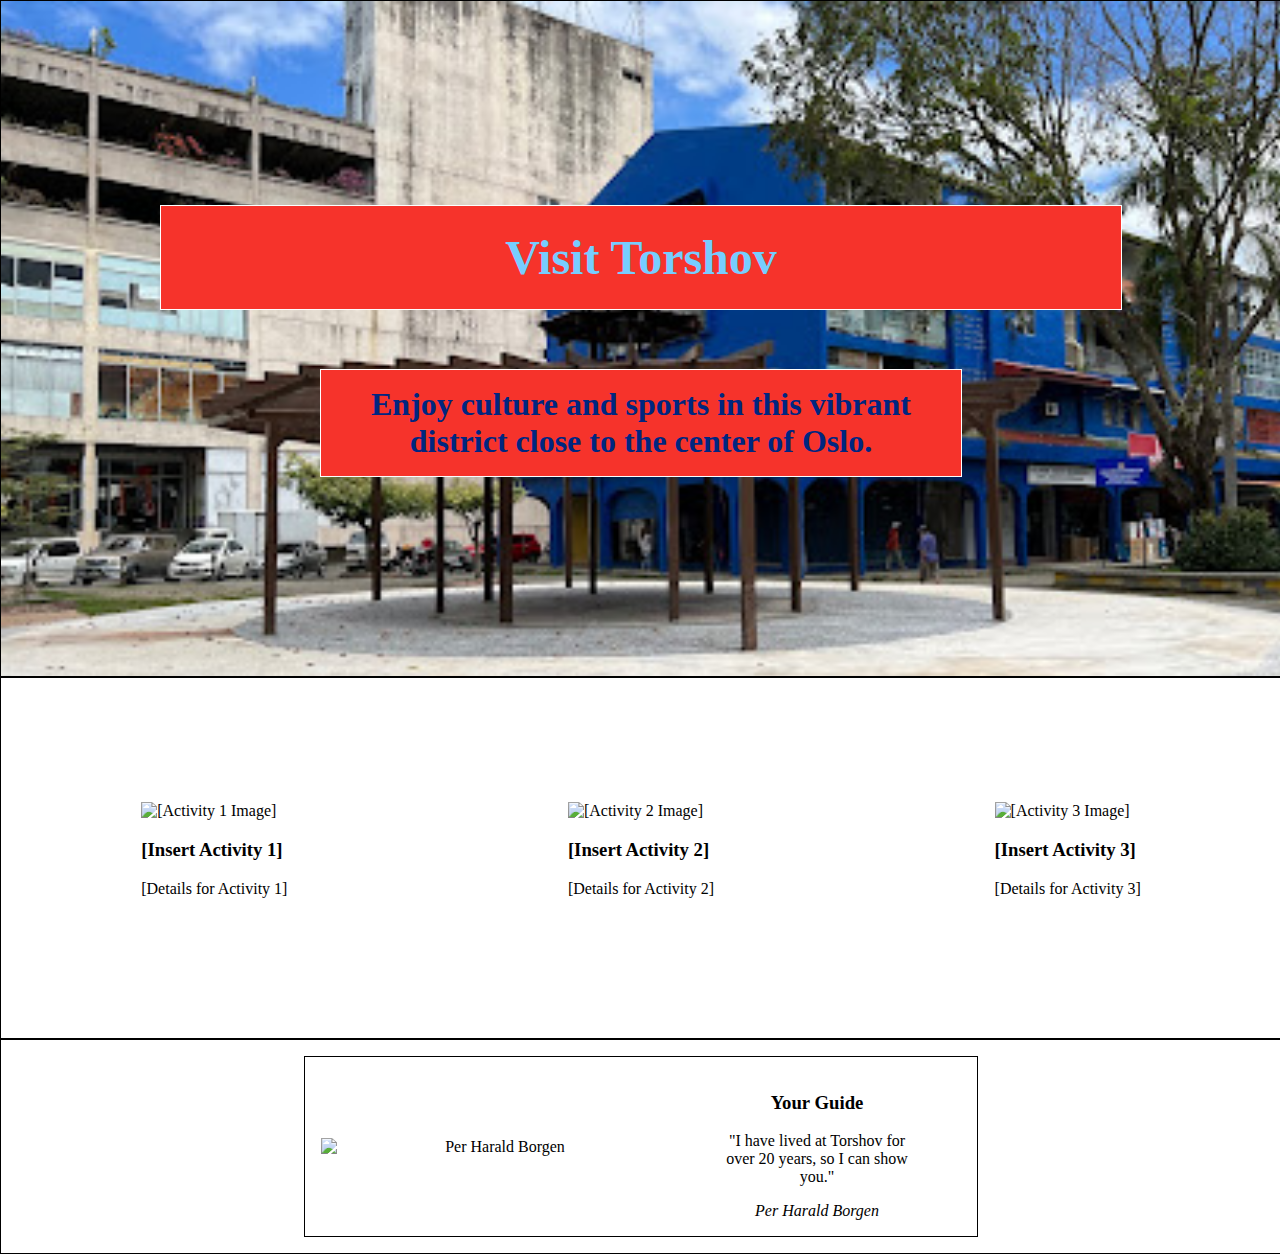
==== 1-Hometown_Homepage/hometown_homepage.html @ 95619536 "Creating new HTML and  CSS files" ====
<!DOCTYPE html>
<html lang="en">
<head>
    <meta charset="UTF-8">
    <meta name="viewport" content="width=device-width, initial-scale=1.0">
    <title>Visit Donggongon!</title>
    <link rel="stylesheet" href="hometown_homepage.css">
</head>
<body>
    <!-- Hero Section -->
    <section class="hero">
        <h1 class="welcome" id="welcome-1">Visit Torshov</h1>
        <h2 class="welcome" id="welcome-2">Enjoy culture and sports in this vibrant district close to the center of Oslo.</h2>
    </section>
    <!-- Activities Section -->
    <section class="activities">
        <div class="activity" id="no-1">
            <img src="" alt="[Activity 1 Image]" class="act-img" id="img-1">
            <h3 class="act-name" id="name-1">[Insert Activity 1]</h3>
            <p class="act-details" id="detail-1">[Details for Activity 1]</p>
        </div>
        <div class="activity" id="no-2">
            <img src="" alt="[Activity 2 Image]" class="act-img" id="img-2">
            <h3 class="act-name" id="name-2">[Insert Activity 2]</h3>
            <p class="act-details" id="detail-2">[Details for Activity 2]</p>
        </div>
        <div class="activity" id="no-3">
            <img src="" alt="[Activity 3 Image]" class="act-img" id="img-3">
            <h3 class="act-name" id="name-3">[Insert Activity 3]</h3>
            <p class="act-details" id="detail-3">[Details for Activity 3]</p>
        </div>
    </section>
    <!-- Guide Section -->
    <section class="guide">
        <div class="card">
            <img src="" alt="Per Harald Borgen" class="guide-pic">
            <section class="guide-details">
                <h3 class="guide-intro">Your Guide</h3>
                <blockquote class="guide-quote">"I have lived at Torshov for over 20 years, so I can show you."</blockquote>
                <cite class="guide-name">Per Harald Borgen</cite>
            </section>
        </div>
    </section>
</body>
</html>
---- 1-Hometown_Homepage/hometown_homepage.css ----
body {
    margin: 0;
    box-sizing: border-box;
}

.hero {
    background-image: url(./images/Donggongon.jpg);
    background-size: cover;
    display: flex;
    flex-direction: column;
    justify-content: center;
    align-items: center;
    width: 100%;
    height: 75vh;
    border: 1px solid black;
}

/* Colours of the Flag of Sabah */
/* Retrieved from the website SchemeColor.com */
/* https://www.schemecolor.com/sabah-flag-colors.php */
/* Maya Blue (#77CDFF) */
/* Resolution Blue (#002680) */
/* Blue Cola (#0085D7) */
/* White (#FFFFFF) */
/* Deep Carmine Pink (#F6332B) */

.welcome {
    background-color: #F6332B;
    border: 1px solid white;
    padding: 0.5em 0em;
    user-select: none;
    text-align: center;
    width: 20em;
}

#welcome-1 {
    font-size: 3rem;
    color: #77CDFF;
}

#welcome-2 {
    font-size: 2rem;
    color: #002680;
}

.activities {
    display: flex;
    justify-content: space-around;
    align-items: center;
    width: 100%;
    height: 40vh;
    border: 1px solid black;
    
}

.guide {
    text-align: center;
    width: 100%;
    height: auto;
    border: 1px solid black;
}

.card {
    width: 50%;
    display: flex;
    justify-content: space-evenly;
    margin: 1em auto;
    padding: 1em;
    border: 1px solid black;
}

.guide-pic {
    width: 55%;
    align-self: center;
}

.guide-details {
    width: 45%;
}
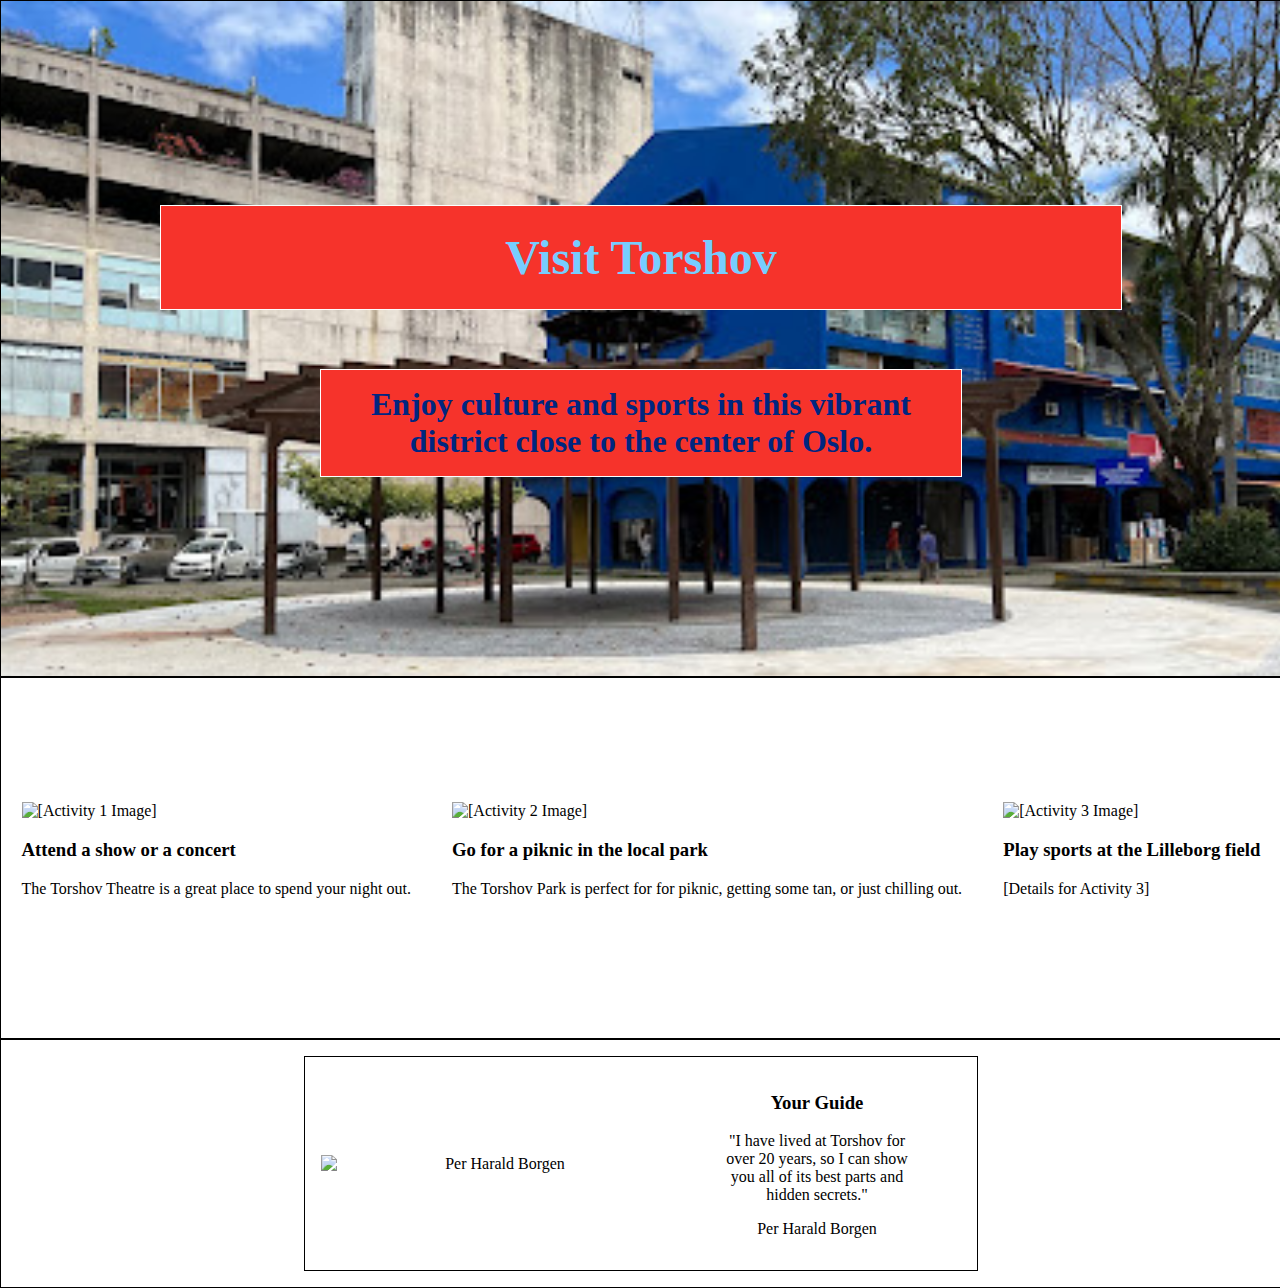
==== commit e5d2c964: "Adding more details from Figma file." ====
--- a/1-Hometown_Homepage/hometown_homepage.html
+++ b/1-Hometown_Homepage/hometown_homepage.html
@@ -16,17 +16,17 @@
     <section class="activities">
         <div class="activity" id="no-1">
             <img src="" alt="[Activity 1 Image]" class="act-img" id="img-1">
-            <h3 class="act-name" id="name-1">[Insert Activity 1]</h3>
-            <p class="act-details" id="detail-1">[Details for Activity 1]</p>
+            <h3 class="act-name" id="name-1">Attend a show or a concert</h3>
+            <p class="act-details" id="detail-1">The Torshov Theatre is a great place to spend your night out.</p>
         </div>
         <div class="activity" id="no-2">
             <img src="" alt="[Activity 2 Image]" class="act-img" id="img-2">
-            <h3 class="act-name" id="name-2">[Insert Activity 2]</h3>
-            <p class="act-details" id="detail-2">[Details for Activity 2]</p>
+            <h3 class="act-name" id="name-2">Go for a piknic in the local park</h3>
+            <p class="act-details" id="detail-2">The Torshov Park is perfect for for piknic, getting some tan, or just chilling out.</p>
         </div>
         <div class="activity" id="no-3">
             <img src="" alt="[Activity 3 Image]" class="act-img" id="img-3">
-            <h3 class="act-name" id="name-3">[Insert Activity 3]</h3>
+            <h3 class="act-name" id="name-3">Play sports at the Lilleborg field</h3>
             <p class="act-details" id="detail-3">[Details for Activity 3]</p>
         </div>
     </section>
@@ -36,8 +36,8 @@
             <img src="" alt="Per Harald Borgen" class="guide-pic">
             <section class="guide-details">
                 <h3 class="guide-intro">Your Guide</h3>
-                <blockquote class="guide-quote">"I have lived at Torshov for over 20 years, so I can show you."</blockquote>
-                <cite class="guide-name">Per Harald Borgen</cite>
+                <blockquote class="guide-quote">"I have lived at Torshov for over 20 years, so I can show you all of its best parts and hidden secrets."</blockquote>
+                <p class="guide-name">Per Harald Borgen</p>
             </section>
         </div>
     </section>
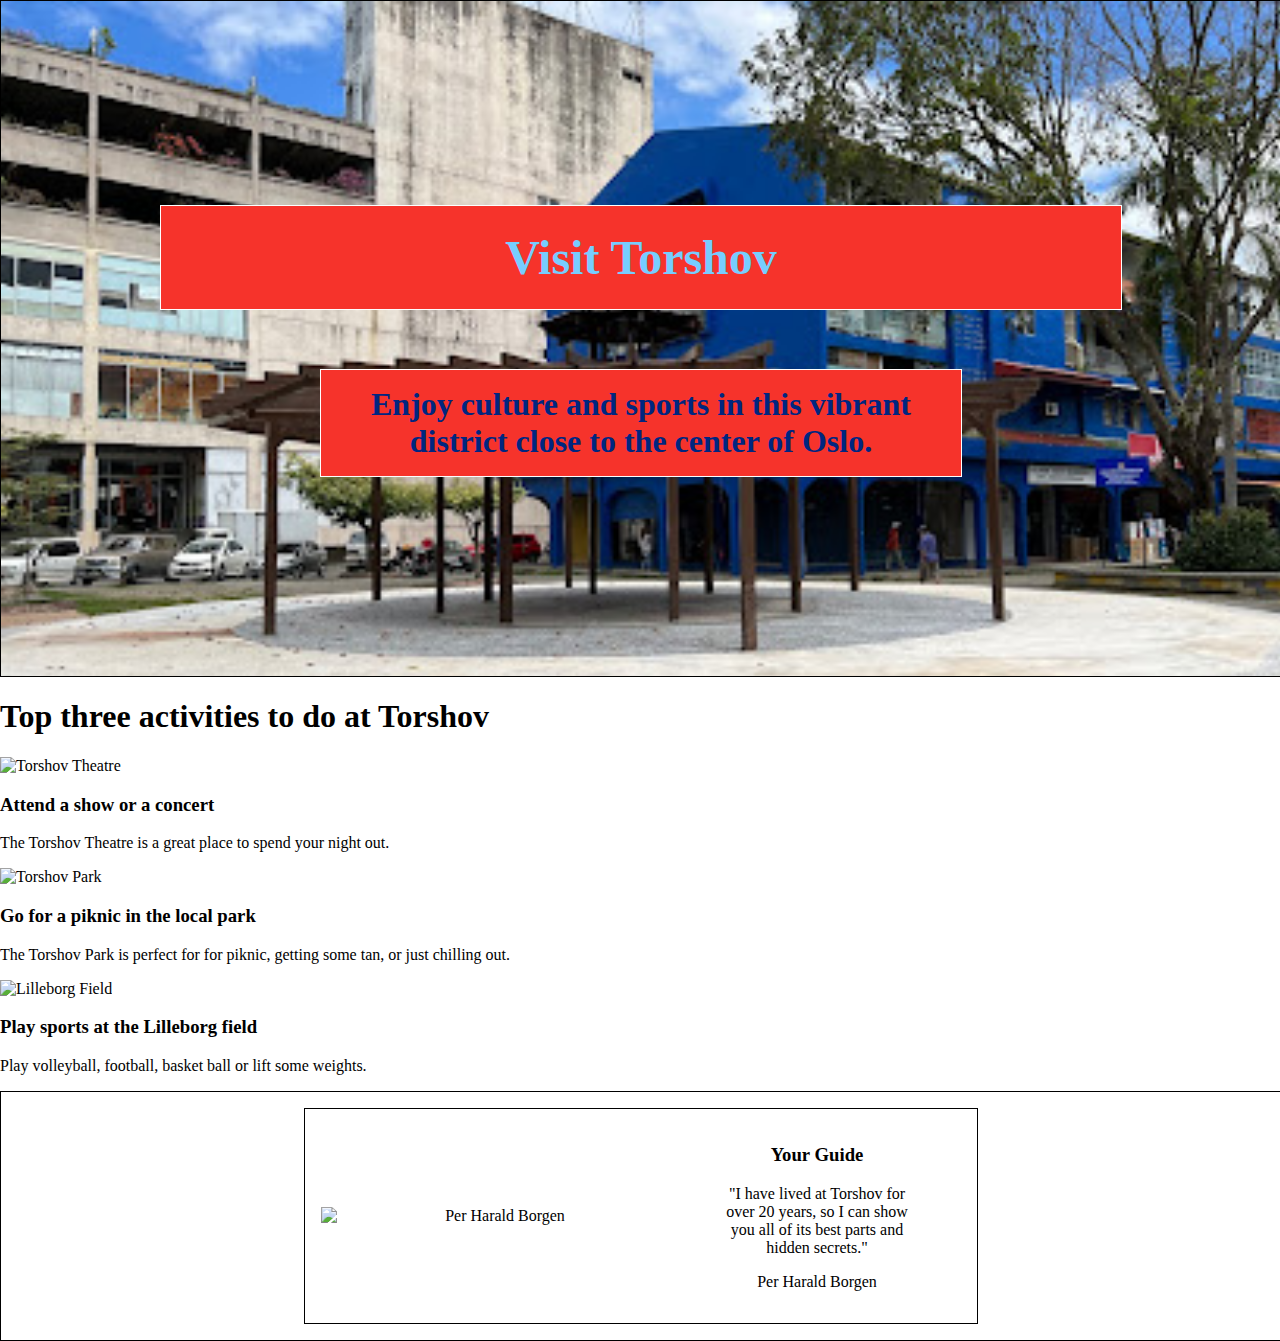
==== commit 93894108: "New sections and section rename" ====
--- a/1-Hometown_Homepage/hometown_homepage.html
+++ b/1-Hometown_Homepage/hometown_homepage.html
@@ -14,21 +14,25 @@
     </section>
     <!-- Activities Section -->
     <section class="activities">
-        <div class="activity" id="no-1">
-            <img src="" alt="[Activity 1 Image]" class="act-img" id="img-1">
-            <h3 class="act-name" id="name-1">Attend a show or a concert</h3>
-            <p class="act-details" id="detail-1">The Torshov Theatre is a great place to spend your night out.</p>
-        </div>
-        <div class="activity" id="no-2">
-            <img src="" alt="[Activity 2 Image]" class="act-img" id="img-2">
-            <h3 class="act-name" id="name-2">Go for a piknic in the local park</h3>
-            <p class="act-details" id="detail-2">The Torshov Park is perfect for for piknic, getting some tan, or just chilling out.</p>
-        </div>
-        <div class="activity" id="no-3">
-            <img src="" alt="[Activity 3 Image]" class="act-img" id="img-3">
-            <h3 class="act-name" id="name-3">Play sports at the Lilleborg field</h3>
-            <p class="act-details" id="detail-3">[Details for Activity 3]</p>
-        </div>
+        <h1 class="top-three">Top three activities to do at Torshov</h1>
+        <section class="activity-list">
+            <div class="activity" id="no-1">
+                <img src="" alt="Torshov Theatre" class="act-img" id="img-1">
+                <h3 class="act-name" id="name-1">Attend a show or a concert</h3>
+                <p class="act-details" id="detail-1">The Torshov Theatre is a great place to spend your night out.</p>
+            </div>
+            <div class="activity" id="no-2">
+                <img src="" alt="Torshov Park" class="act-img" id="img-2">
+                <h3 class="act-name" id="name-2">Go for a piknic in the local park</h3>
+                <p class="act-details" id="detail-2">The Torshov Park is perfect for for piknic, getting some tan, or just chilling out.</p>
+            </div>
+            <div class="activity" id="no-3">
+                <img src="" alt="Lilleborg Field" class="act-img" id="img-3">
+                <h3 class="act-name" id="name-3">Play sports at the Lilleborg field</h3>
+                <p class="act-details" id="detail-3">Play volleyball, football, basket ball or lift some weights.</p>
+            </div>
+        </section>
+        
     </section>
     <!-- Guide Section -->
     <section class="guide">
--- a/1-Hometown_Homepage/hometown_homepage.css
+++ b/1-Hometown_Homepage/hometown_homepage.css
@@ -43,7 +43,7 @@
     color: #002680;
 }
 
-.activities {
+.activitiy-list {
     display: flex;
     justify-content: space-around;
     align-items: center;
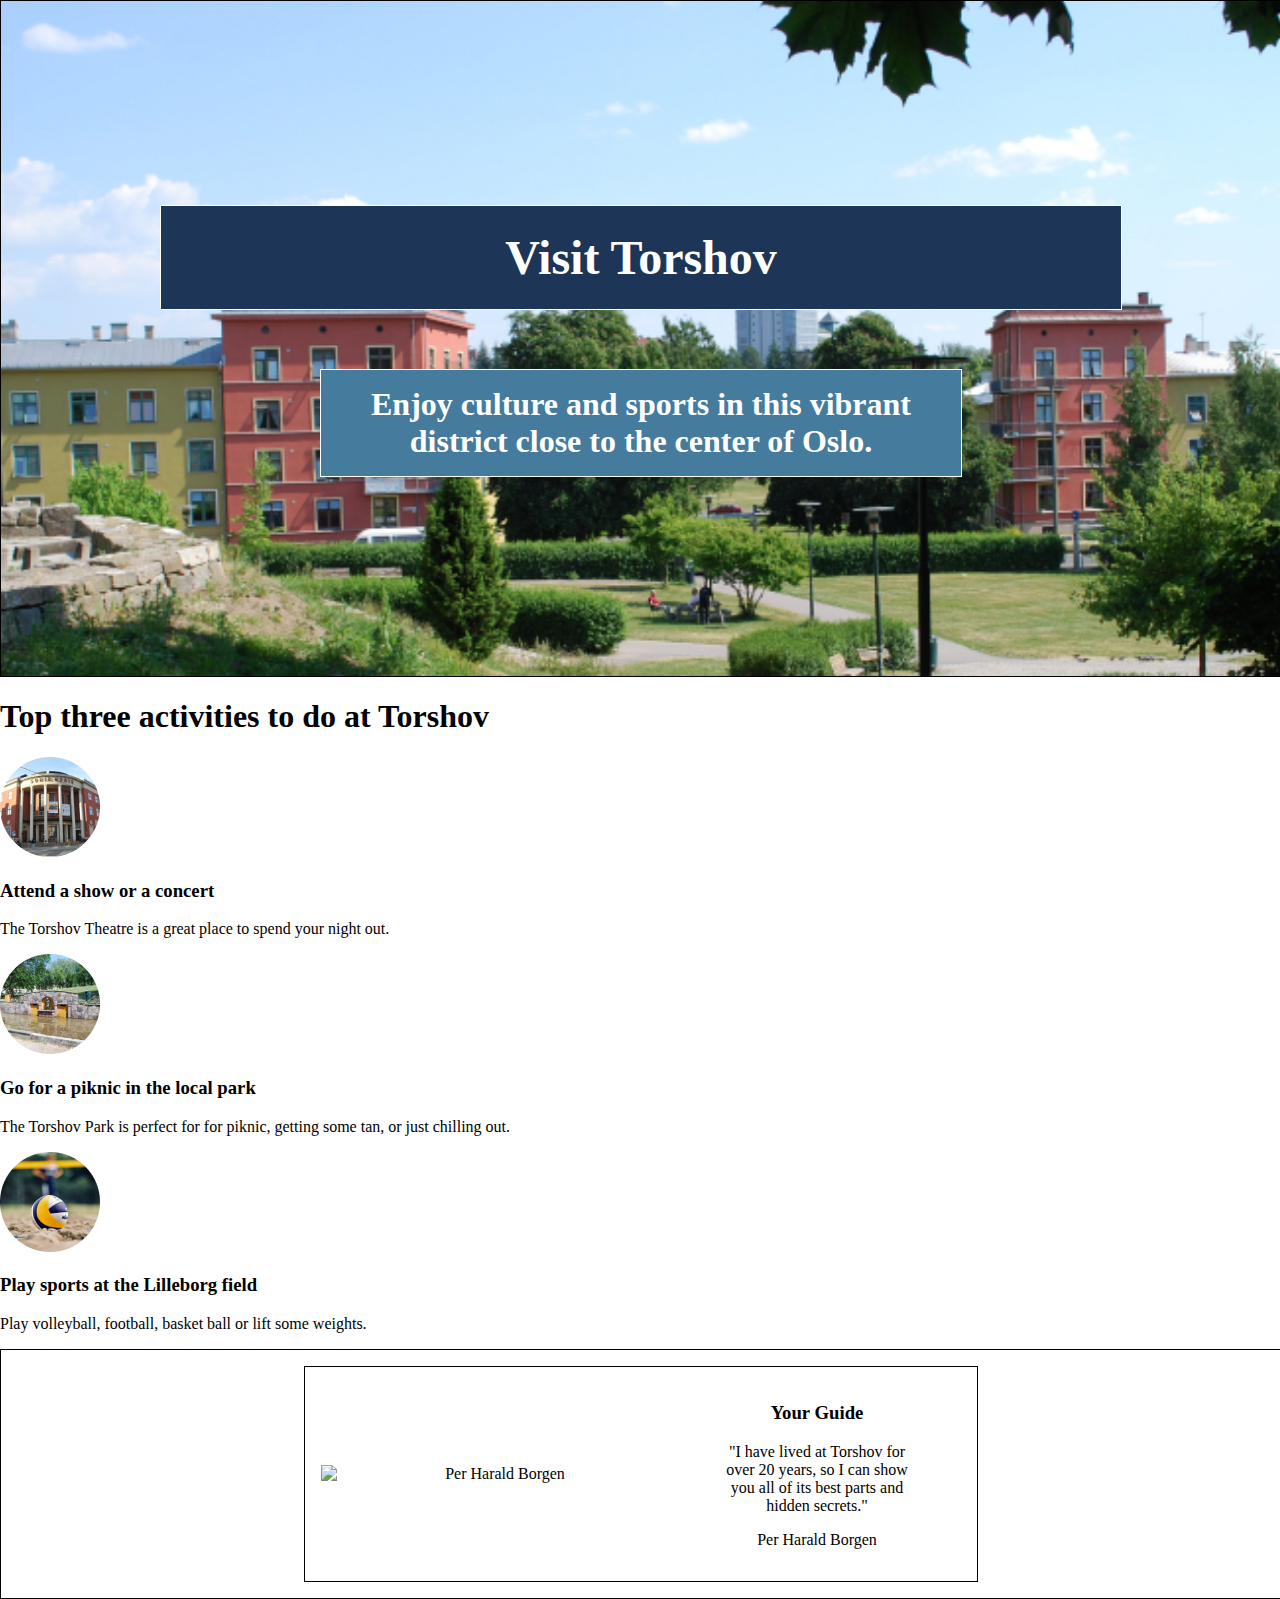
==== commit cf22cb91: "Images for the Activities Section." ====
--- a/1-Hometown_Homepage/hometown_homepage.html
+++ b/1-Hometown_Homepage/hometown_homepage.html
@@ -3,7 +3,7 @@
 <head>
     <meta charset="UTF-8">
     <meta name="viewport" content="width=device-width, initial-scale=1.0">
-    <title>Visit Donggongon!</title>
+    <title>Hometown Homepage Project</title>
     <link rel="stylesheet" href="hometown_homepage.css">
 </head>
 <body>
@@ -17,17 +17,17 @@
         <h1 class="top-three">Top three activities to do at Torshov</h1>
         <section class="activity-list">
             <div class="activity" id="no-1">
-                <img src="" alt="Torshov Theatre" class="act-img" id="img-1">
+                <img src="images/torshov_theatre.png" alt="Torshov Theatre" class="act-img" id="img-1">
                 <h3 class="act-name" id="name-1">Attend a show or a concert</h3>
                 <p class="act-details" id="detail-1">The Torshov Theatre is a great place to spend your night out.</p>
             </div>
             <div class="activity" id="no-2">
-                <img src="" alt="Torshov Park" class="act-img" id="img-2">
+                <img src="images/torshov_park.png" alt="Torshov Park" class="act-img" id="img-2">
                 <h3 class="act-name" id="name-2">Go for a piknic in the local park</h3>
                 <p class="act-details" id="detail-2">The Torshov Park is perfect for for piknic, getting some tan, or just chilling out.</p>
             </div>
             <div class="activity" id="no-3">
-                <img src="" alt="Lilleborg Field" class="act-img" id="img-3">
+                <img src="images/lilleborg_field.png" alt="Lilleborg Field" class="act-img" id="img-3">
                 <h3 class="act-name" id="name-3">Play sports at the Lilleborg field</h3>
                 <p class="act-details" id="detail-3">Play volleyball, football, basket ball or lift some weights.</p>
             </div>
--- a/1-Hometown_Homepage/hometown_homepage.css
+++ b/1-Hometown_Homepage/hometown_homepage.css
@@ -4,7 +4,7 @@
 }
 
 .hero {
-    background-image: url(./images/Donggongon.jpg);
+    background-image: url(images/torshov-image.png);
     background-size: cover;
     display: flex;
     flex-direction: column;
@@ -15,18 +15,10 @@
     border: 1px solid black;
 }
 
-/* Colours of the Flag of Sabah */
-/* Retrieved from the website SchemeColor.com */
-/* https://www.schemecolor.com/sabah-flag-colors.php */
-/* Maya Blue (#77CDFF) */
-/* Resolution Blue (#002680) */
-/* Blue Cola (#0085D7) */
-/* White (#FFFFFF) */
-/* Deep Carmine Pink (#F6332B) */
-
 .welcome {
     background-color: #F6332B;
     border: 1px solid white;
+    color: #FFFFFF;
     padding: 0.5em 0em;
     user-select: none;
     text-align: center;
@@ -35,12 +27,12 @@
 
 #welcome-1 {
     font-size: 3rem;
-    color: #77CDFF;
+    background-color: #1D3557;
 }
 
 #welcome-2 {
     font-size: 2rem;
-    color: #002680;
+    background-color: #457B9D;
 }
 
 .activitiy-list {
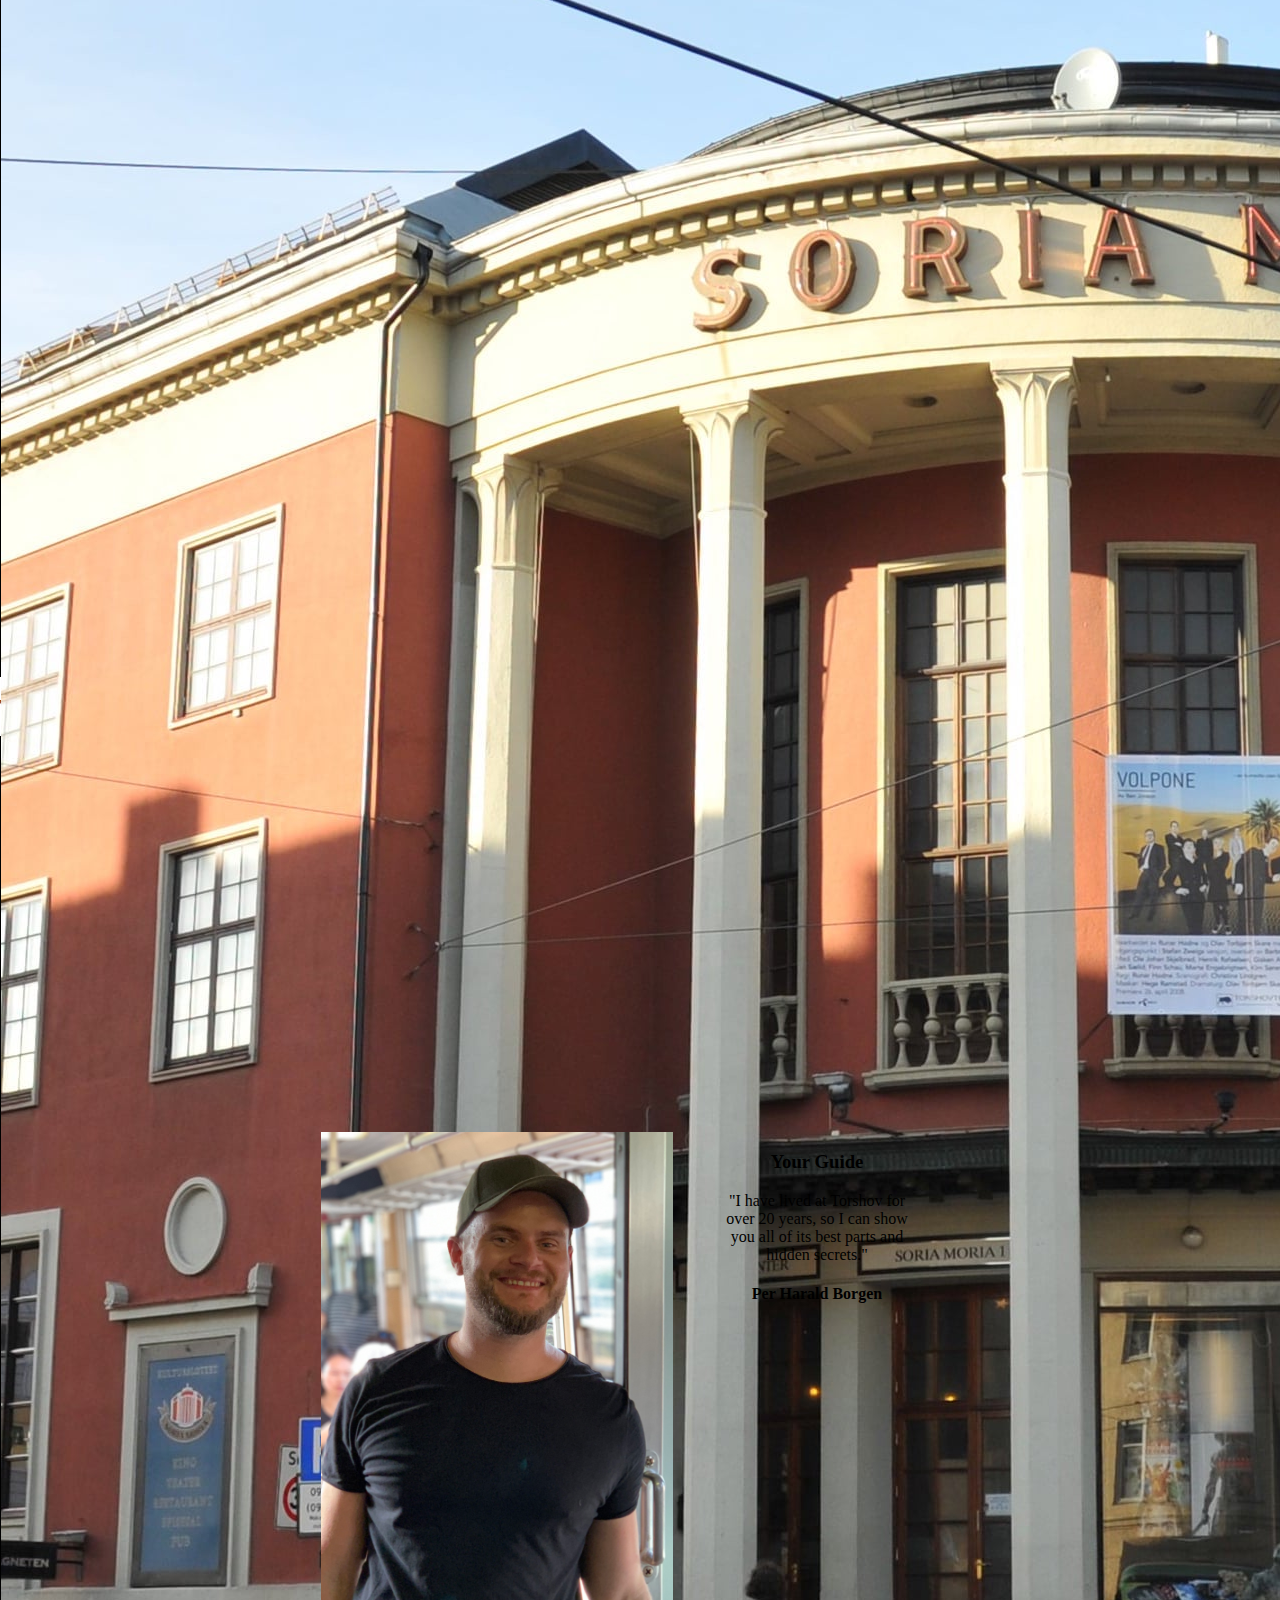
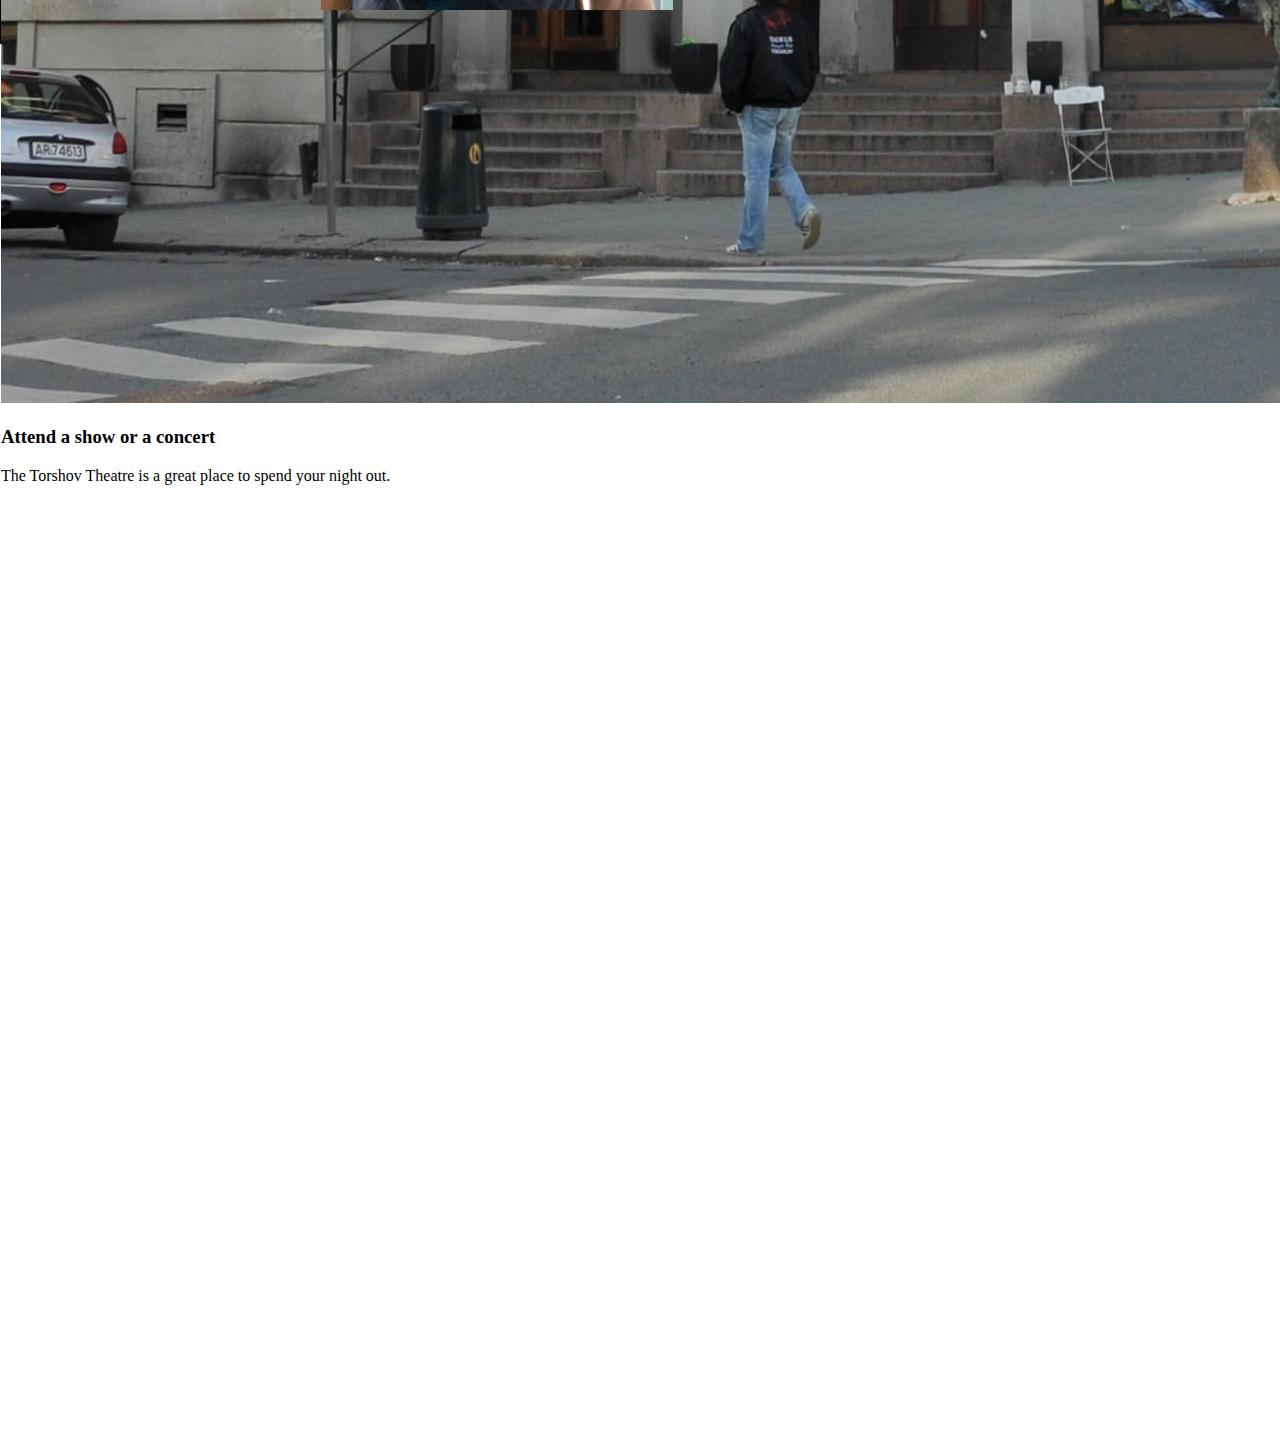
==== commit 133bd02e: "Image changes, new image and tag changes" ====
--- a/1-Hometown_Homepage/hometown_homepage.html
+++ b/1-Hometown_Homepage/hometown_homepage.html
@@ -14,20 +14,20 @@
     </section>
     <!-- Activities Section -->
     <section class="activities">
-        <h1 class="top-three">Top three activities to do at Torshov</h1>
+        <h3 class="top-three">Top three activities to do at Torshov</h3>
         <section class="activity-list">
             <div class="activity" id="no-1">
-                <img src="images/torshov_theatre.png" alt="Torshov Theatre" class="act-img" id="img-1">
+                <img src="./images/theatre.jpg" alt="Torshov Theatre" class="act-img" id="img-1">
                 <h3 class="act-name" id="name-1">Attend a show or a concert</h3>
                 <p class="act-details" id="detail-1">The Torshov Theatre is a great place to spend your night out.</p>
             </div>
             <div class="activity" id="no-2">
-                <img src="images/torshov_park.png" alt="Torshov Park" class="act-img" id="img-2">
+                <img src="./images/park.jpg" alt="Torshov Park" class="act-img" id="img-2">
                 <h3 class="act-name" id="name-2">Go for a piknic in the local park</h3>
                 <p class="act-details" id="detail-2">The Torshov Park is perfect for for piknic, getting some tan, or just chilling out.</p>
             </div>
             <div class="activity" id="no-3">
-                <img src="images/lilleborg_field.png" alt="Lilleborg Field" class="act-img" id="img-3">
+                <img src="./images/sports.jpg" alt="Lilleborg Field" class="act-img" id="img-3">
                 <h3 class="act-name" id="name-3">Play sports at the Lilleborg field</h3>
                 <p class="act-details" id="detail-3">Play volleyball, football, basket ball or lift some weights.</p>
             </div>
@@ -37,11 +37,11 @@
     <!-- Guide Section -->
     <section class="guide">
         <div class="card">
-            <img src="" alt="Per Harald Borgen" class="guide-pic">
+            <img src="./images/per.jpg" alt="Per Harald Borgen" class="guide-pic">
             <section class="guide-details">
                 <h3 class="guide-intro">Your Guide</h3>
                 <blockquote class="guide-quote">"I have lived at Torshov for over 20 years, so I can show you all of its best parts and hidden secrets."</blockquote>
-                <p class="guide-name">Per Harald Borgen</p>
+                <h4 class="guide-name">Per Harald Borgen</h4>
             </section>
         </div>
     </section>
--- a/1-Hometown_Homepage/hometown_homepage.css
+++ b/1-Hometown_Homepage/hometown_homepage.css
@@ -35,7 +35,7 @@
     background-color: #457B9D;
 }
 
-.activitiy-list {
+.activity-list {
     display: flex;
     justify-content: space-around;
     align-items: center;
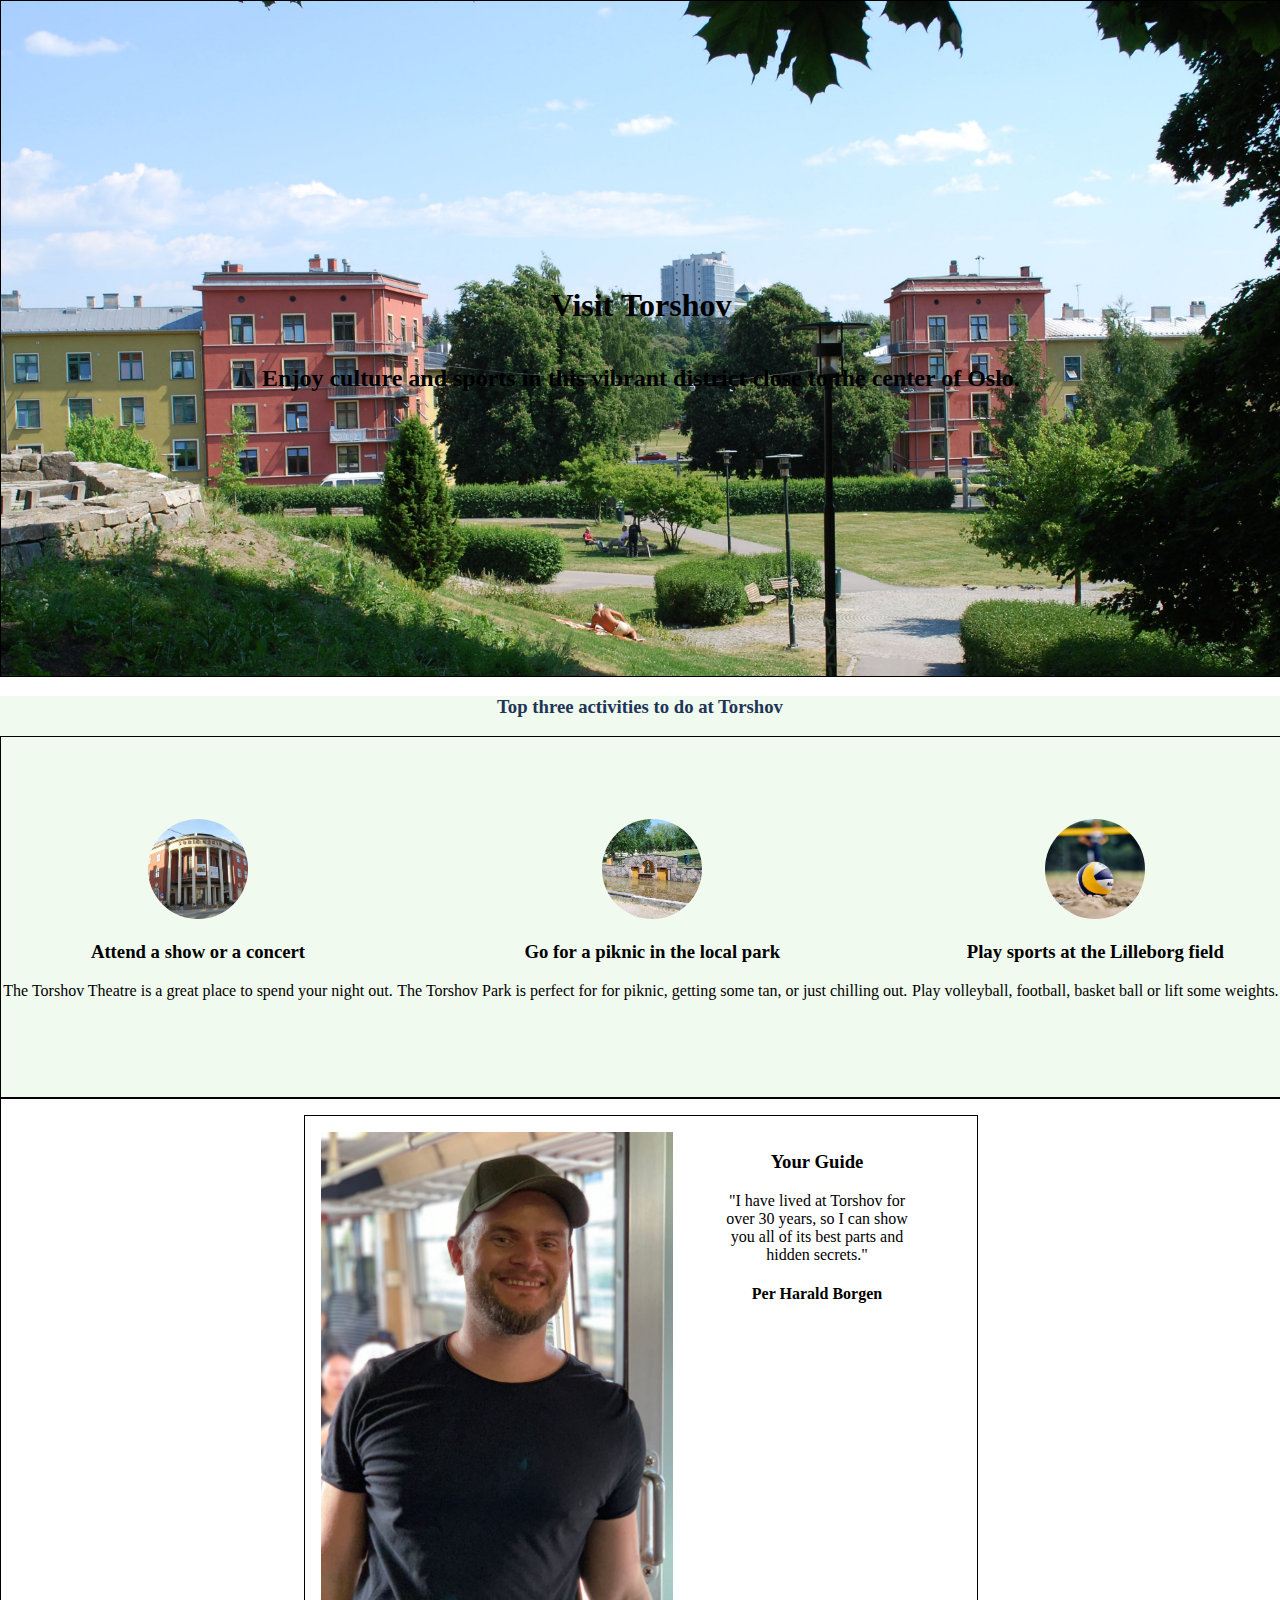
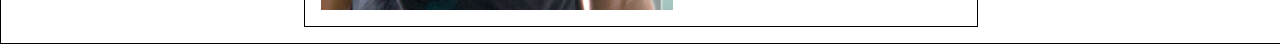
==== commit dc81bbfc: "30 years, not 20 years." ====
--- a/1-Hometown_Homepage/hometown_homepage.html
+++ b/1-Hometown_Homepage/hometown_homepage.html
@@ -40,7 +40,7 @@
             <img src="./images/per.jpg" alt="Per Harald Borgen" class="guide-pic">
             <section class="guide-details">
                 <h3 class="guide-intro">Your Guide</h3>
-                <blockquote class="guide-quote">"I have lived at Torshov for over 20 years, so I can show you all of its best parts and hidden secrets."</blockquote>
+                <blockquote class="guide-quote">"I have lived at Torshov for over 30 years, so I can show you all of its best parts and hidden secrets."</blockquote>
                 <h4 class="guide-name">Per Harald Borgen</h4>
             </section>
         </div>
--- a/1-Hometown_Homepage/hometown_homepage.css
+++ b/1-Hometown_Homepage/hometown_homepage.css
@@ -1,10 +1,16 @@
 body {
     margin: 0;
     box-sizing: border-box;
-}
+    text-align: center;
+}
+
+/* font-family: Arial; */
+/* font-style: normal; */
+/* font-weight: 700; */
+/* line-height: normal; */
 
 .hero {
-    background-image: url(images/torshov-image.png);
+    background-image: url("./images/torshov.jpg");
     background-size: cover;
     display: flex;
     flex-direction: column;
@@ -15,25 +21,120 @@
     border: 1px solid black;
 }
 
-.welcome {
-    background-color: #F6332B;
+/* Torshov Background Image */
+/* Image Layout */
+/* width: 720px; */
+/* height: 343px; */
+/* flex-shrink: 0; */
+
+/* Image Style */
+/* background: url(<path-to-image>), lightgray -2.446px -5.91px / 101.181% 136.247% no-repeat; */
+
+.hero-text {
     border: 1px solid white;
     color: #FFFFFF;
     padding: 0.5em 0em;
     user-select: none;
-    text-align: center;
     width: 20em;
 }
 
-#welcome-1 {
+/* .hero-text */
+/* border-radius: 10px; */
+/* flex-shrink: 0; */
+/* color: #FFF; */
+
+#hero-text-1 {
     font-size: 3rem;
     background-color: #1D3557;
 }
 
-#welcome-2 {
+/* VISIT TORSHOV */
+
+/* Box Layout */
+/* width: 225px; */
+/* height: 42px; */
+/* flex-shrink: 0; */
+
+/* Box Style */
+/* border-radius: 10px; */
+/* background: #1D3557; */
+
+/* Text Layout */
+/* width: 201px; */
+/* height: 34px; */
+/* flex-shrink: 0; */
+
+/* Typography */
+/* color: #FFF; */
+/* text-align: center; */
+/* font-family: Arial; */
+/* font-size: 32px; */
+/* font-style: normal; */
+/* font-weight: 700; */
+/* line-height: normal; */
+
+#hero-text-2 {
     font-size: 2rem;
     background-color: #457B9D;
 }
+
+/* "Enjoy culture and sports ..." */
+
+/* Box Layout */
+/* width: 412px; */
+/* height: 52px; */
+/* flex-shrink: 0; */
+
+/* Box Style */
+/* border-radius: 10px; */
+/* background: #457B9D; */
+
+/* Text Layout */
+/* width: 355px; */
+/* height: 39px; */
+/* flex-shrink: 0; */
+
+/* Typography */
+/* color: #FFF; */
+/* text-align: center; */
+/* font-family: Arial; */
+/* font-size: 18.72px; */
+/* font-style: normal; */
+/* font-weight: 700; */
+/* line-height: normal; */
+
+.activities {
+    background-color: #F1FAEE;
+}
+
+/* Activities Section */
+/* Layout */
+/* width: 720px; */
+/* height: 378px; */
+
+/* Style */
+/* background: #F1FAEE; */
+/* box-shadow: 0px 4px 4px 0px rgba(0, 0, 0, 0.25); */
+
+
+.top-three {
+    color: #1D3557;
+}
+
+/* Top three activities to do at Torshov */
+/* Layout */
+/* width: 439px; */
+/* height: 20px; */
+/* flex-shrink: 0; */
+
+/* Typography */
+/* color: #1D3557; */
+/* text-align: center; */
+/* font-family: Arial; */
+/* font-size: 24px; */
+/* font-style: normal; */
+/* font-weight: 700; */
+/* line-height: normal; */
 
 .activity-list {
     display: flex;
@@ -45,8 +146,74 @@
     
 }
 
+.act-img {
+    width: 100px;
+    border-radius: 100%;
+}
+
+/* Theatre child container*/
+/* Layout */
+/* width: 198px; */
+/* height: 226px; */
+/* flex-shrink: 0; */
+
+/* Theatre Image Group */
+/* Layout */
+/* width: 100px; */
+/* height: 100px; */
+/* flex-shrink: 0; */
+
+/* Contains Ellipse 1 and theatre image */
+
+/* Ellipse 1 */
+/* Layout */
+/* width: 100px; */
+/* height: 100px; */
+/* flex-shrink: 0; */
+
+/* Style */
+/* fill: #C4C4C4; */
+
+/* theatre image */
+/* Layout */
+/* width: 100px; */
+/* height: 99.338px; */
+/* flex-shrink: 0; */
+
+/* Style */
+/* background: url(<path-to-image>), lightgray 50% / cover no-repeat; */
+
+/* Attend a show or a concert */
+/* Layout */
+/* width: 183px; */
+/* height: 32px; */
+/* flex-shrink: 0; */
+
+/* Typography */
+/* color: #1D3557; */
+/* text-align: center; */
+/* font-family: Arial; */
+/* font-size: 16px; */
+/* font-style: normal; */
+/* font-weight: 700; */
+/* line-height: normal; */
+
+/* The Torshov Theatre is a great place to spend your night out. */
+/* Layout */
+/* width: 198px; */
+/* height: 55px; */
+/* flex-shrink: 0; */
+
+/* Typography */
+/* color: #1D3557; */
+/* text-align: center; */
+/* font-family: Arial; */
+/* font-size: 16px; */
+/* font-style: normal; */
+/* font-weight: 400; */
+/* line-height: normal; */
+
 .guide {
-    text-align: center;
     width: 100%;
     height: auto;
     border: 1px solid black;
@@ -61,11 +228,71 @@
     border: 1px solid black;
 }
 
+/* Layout */
+/* width: 400px; */
+/* height: 294px; */
+/* flex-shrink: 0; */
+
+/* Style */
+/* border-radius: 10px; */
+/* background: #A8DADC; */
+/* box-shadow: 0px 6px 0px 0px #1D3557; */
+
 .guide-pic {
     width: 55%;
     align-self: center;
 }
 
+/* Layout */
+/* width: 180px; */
+/* height: 248.667px; */
+/* flex-shrink: 0; */
+
 .guide-details {
     width: 45%;
-}+}
+
+/* Your Guide */
+/* Layout */
+/* width: 207px; */
+/* height: 32px; */
+/* flex-shrink: 0; */
+
+/* Typography */
+/* color: #1D3557; */
+/* text-align: center; */
+/* font-family: Arial; */
+/* font-size: 24px; */
+/* font-style: normal; */
+/* font-weight: 700; */
+/* line-height: normal; */
+
+/* I have lived at Torshov ... */
+/* Layout */
+/* width: 189px; */
+/* height: 71px; */
+/* flex-shrink: 0; */
+
+/* Typography */
+/* color: #1D3557; */
+/* text-align: center; */
+/* font-family: Arial; */
+/* font-size: 16px; */
+/* font-style: italic; */
+/* font-weight: 400; */
+/* line-height: normal; */
+
+/* Per Harald Borgen */
+/* Layout */
+/* width: 189px; */
+/* height: 18px; */
+/* flex-shrink: 0; */
+
+/* Typography */
+/* color: #1D3557; */
+/* text-align: center; */
+/* font-family: Arial; */
+/* font-size: 16px; */
+/* font-style: normal; */
+/* font-weight: 700; */
+/* line-height: normal; */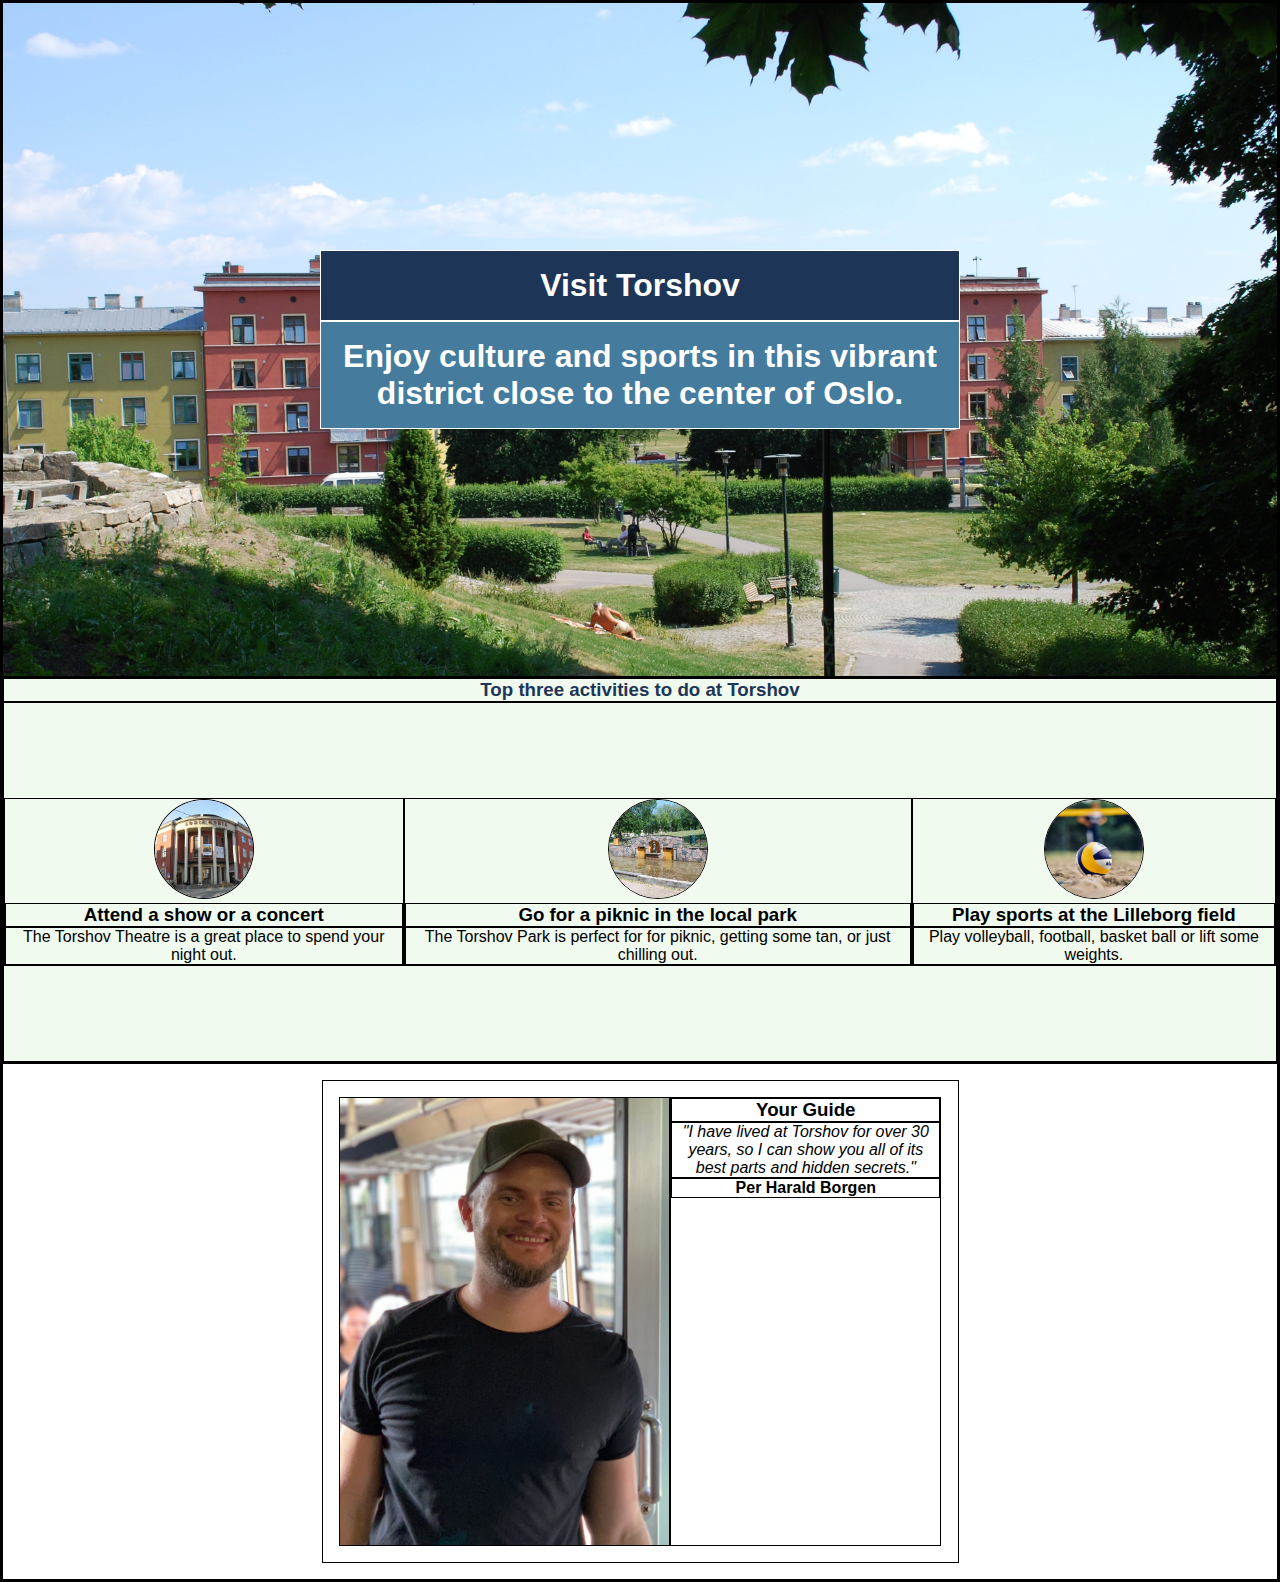
==== commit 8d01ba22: "Class and ID Rename" ====
--- a/1-Hometown_Homepage/hometown_homepage.html
+++ b/1-Hometown_Homepage/hometown_homepage.html
@@ -9,8 +9,8 @@
 <body>
     <!-- Hero Section -->
     <section class="hero">
-        <h1 class="welcome" id="welcome-1">Visit Torshov</h1>
-        <h2 class="welcome" id="welcome-2">Enjoy culture and sports in this vibrant district close to the center of Oslo.</h2>
+        <h1 class="hero-text" id="hero-text-1">Visit Torshov</h1>
+        <h2 class="hero-text" id="hero-text-2">Enjoy culture and sports in this vibrant district close to the center of Oslo.</h2>
     </section>
     <!-- Activities Section -->
     <section class="activities">
--- a/1-Hometown_Homepage/hometown_homepage.css
+++ b/1-Hometown_Homepage/hometown_homepage.css
@@ -1,6 +1,7 @@
-body {
+* {
+    border: 1px solid black;
+    box-sizing: border-box;
     margin: 0;
-    box-sizing: border-box;
     text-align: center;
 }
 
@@ -8,6 +9,16 @@
 /* font-style: normal; */
 /* font-weight: 700; */
 /* line-height: normal; */
+
+/* Read "all vs root vs html vs body selectors" by Timonwa's Notes */
+/* https://blog.timonwa.com/all-vs-root-vs-html-vs-body-selectors */
+
+html {
+    font-family: Arial, Helvetica, sans-serif;
+    font-size: 16px;
+    font-style: normal;
+    line-height: normal;
+}
 
 .hero {
     background-image: url("./images/torshov.jpg");
@@ -18,7 +29,6 @@
     align-items: center;
     width: 100%;
     height: 75vh;
-    border: 1px solid black;
 }
 
 /* Torshov Background Image */
@@ -44,7 +54,7 @@
 /* color: #FFF; */
 
 #hero-text-1 {
-    font-size: 3rem;
+    font-size: 2rem;
     background-color: #1D3557;
 }
 
@@ -142,7 +152,6 @@
     align-items: center;
     width: 100%;
     height: 40vh;
-    border: 1px solid black;
     
 }
 
@@ -216,7 +225,6 @@
 .guide {
     width: 100%;
     height: auto;
-    border: 1px solid black;
 }
 
 .card {
@@ -225,7 +233,6 @@
     justify-content: space-evenly;
     margin: 1em auto;
     padding: 1em;
-    border: 1px solid black;
 }
 
 /* Layout */
@@ -252,6 +259,10 @@
     width: 45%;
 }
 
+.guide-quote {
+    font-style: italic;
+}
+
 /* Your Guide */
 /* Layout */
 /* width: 207px; */
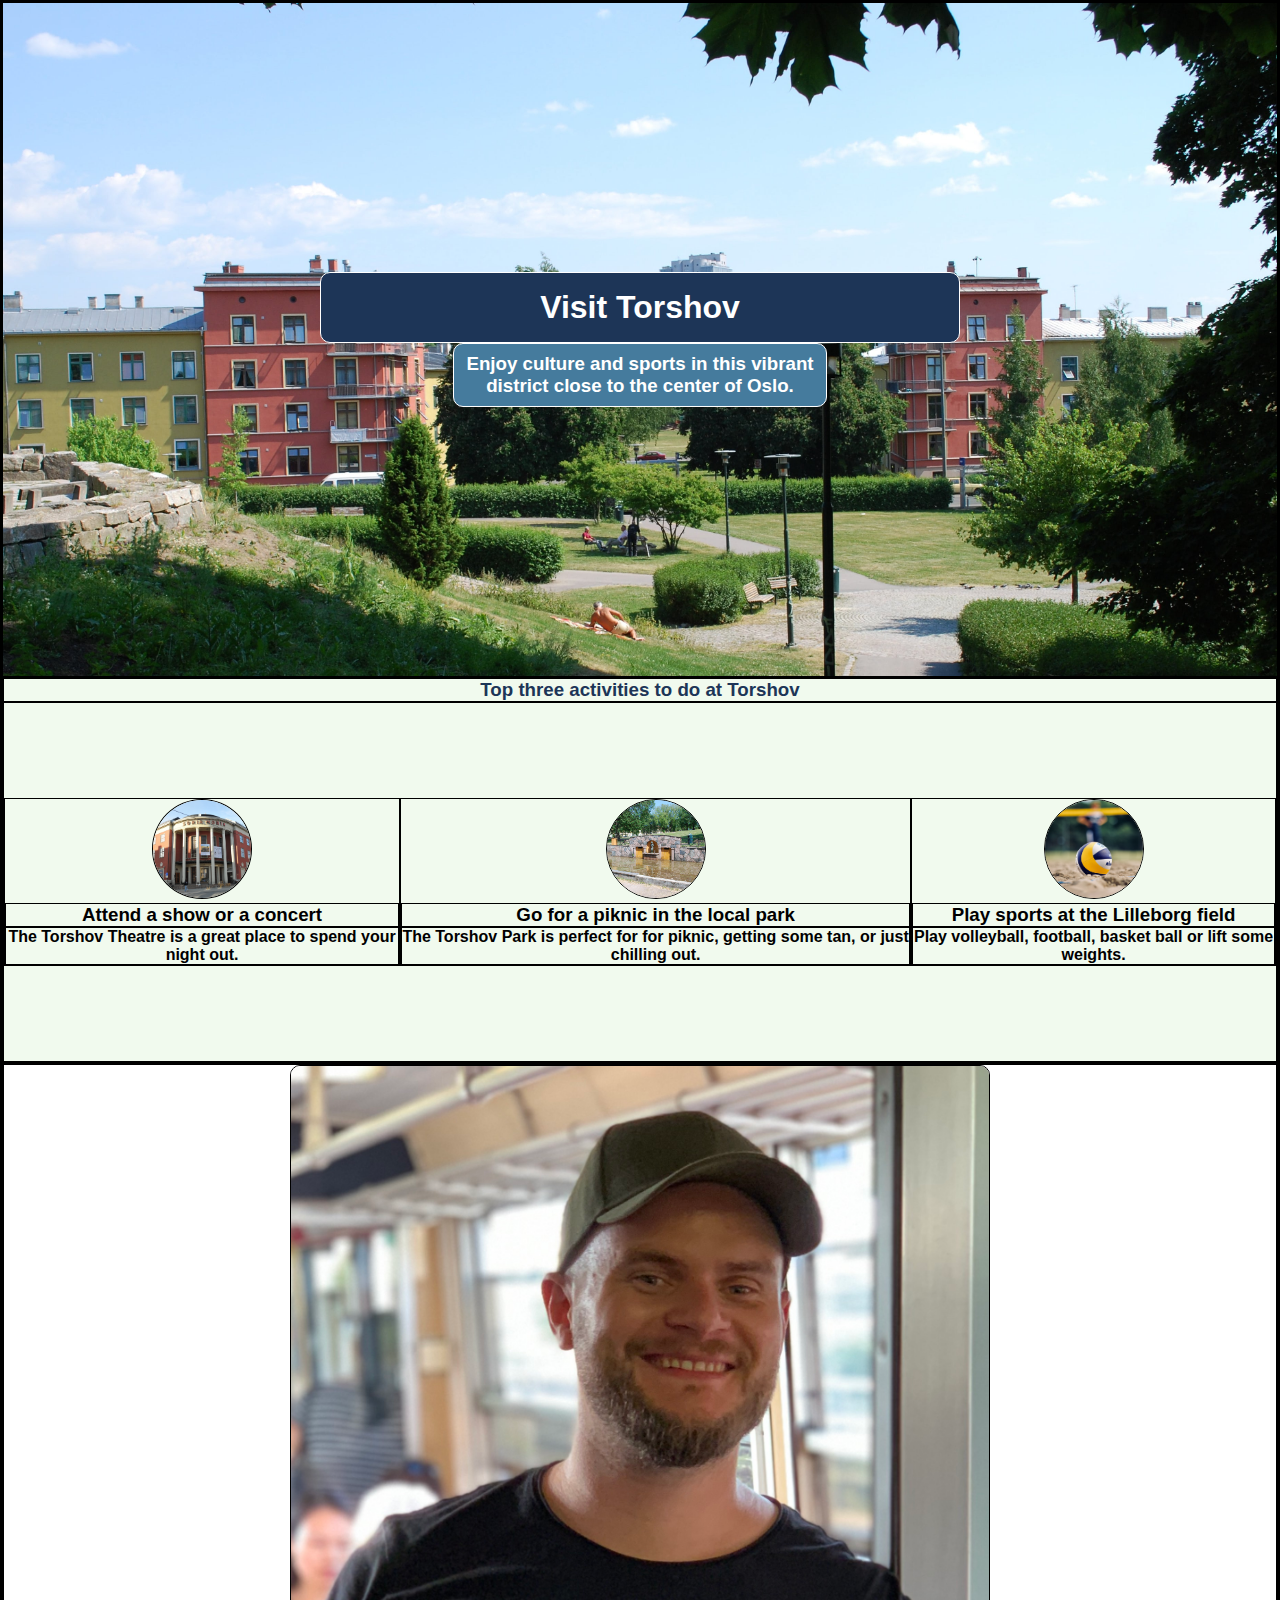
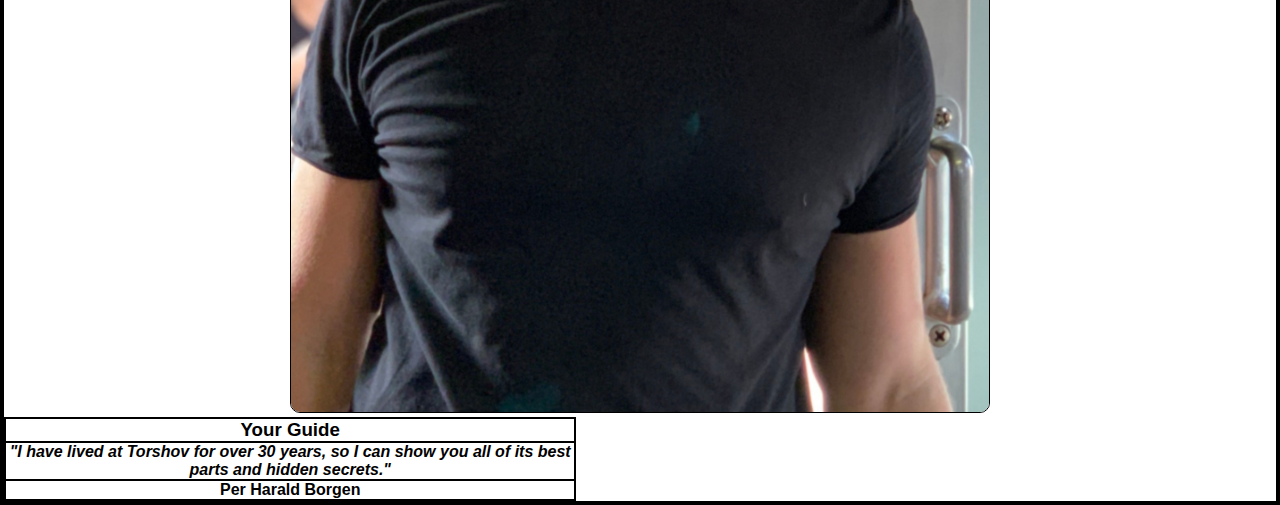
==== commit 7f2ff30e: "Class attribute rename" ====
--- a/1-Hometown_Homepage/hometown_homepage.html
+++ b/1-Hometown_Homepage/hometown_homepage.html
@@ -36,7 +36,7 @@
     </section>
     <!-- Guide Section -->
     <section class="guide">
-        <div class="card">
+        <div class="guide-card">
             <img src="./images/per.jpg" alt="Per Harald Borgen" class="guide-pic">
             <section class="guide-details">
                 <h3 class="guide-intro">Your Guide</h3>
--- a/1-Hometown_Homepage/hometown_homepage.css
+++ b/1-Hometown_Homepage/hometown_homepage.css
@@ -13,10 +13,20 @@
 /* Read "all vs root vs html vs body selectors" by Timonwa's Notes */
 /* https://blog.timonwa.com/all-vs-root-vs-html-vs-body-selectors */
 
+:root {
+    --RED: #E63946;
+    --LIGHT: #F1FAEE;
+    --AQUA: #A8DADC;
+    --LIGHT-BLUE: #457B9D;
+    --DARK-BLUE: #1D3557;
+    --WHITE: #FFF;
+}
+
 html {
     font-family: Arial, Helvetica, sans-serif;
     font-size: 16px;
     font-style: normal;
+    font-weight: 700;
     line-height: normal;
 }
 
@@ -42,7 +52,8 @@
 
 .hero-text {
     border: 1px solid white;
-    color: #FFFFFF;
+    border-radius: 10px;
+    color: var(--WHITE);
     padding: 0.5em 0em;
     user-select: none;
     width: 20em;
@@ -55,7 +66,7 @@
 
 #hero-text-1 {
     font-size: 2rem;
-    background-color: #1D3557;
+    background-color: var(--DARK-BLUE);
 }
 
 /* VISIT TORSHOV */
@@ -84,8 +95,8 @@
 /* line-height: normal; */
 
 #hero-text-2 {
-    font-size: 2rem;
-    background-color: #457B9D;
+    font-size: 1.17rem;
+    background-color: var(--LIGHT-BLUE);
 }
 
 /* "Enjoy culture and sports ..." */
@@ -114,7 +125,7 @@
 /* line-height: normal; */
 
 .activities {
-    background-color: #F1FAEE;
+    background-color: var(--LIGHT);
 }
 
 /* Activities Section */
@@ -128,7 +139,7 @@
 
 
 .top-three {
-    color: #1D3557;
+    color: var(--DARK-BLUE);
 }
 
 /* Top three activities to do at Torshov */
@@ -228,11 +239,14 @@
 }
 
 .card {
+    background-color: var(--AQUA);
+    border-radius: 10px;
     width: 50%;
     display: flex;
     justify-content: space-evenly;
     margin: 1em auto;
     padding: 1em;
+    box-shadow: 0px 6px 0px 0px var(--DARK-BLUE);
 }
 
 /* Layout */
@@ -246,6 +260,7 @@
 /* box-shadow: 0px 6px 0px 0px #1D3557; */
 
 .guide-pic {
+    border-radius: 10px;
     width: 55%;
     align-self: center;
 }
@@ -261,6 +276,7 @@
 
 .guide-quote {
     font-style: italic;
+    font-weight: 400px;
 }
 
 /* Your Guide */
